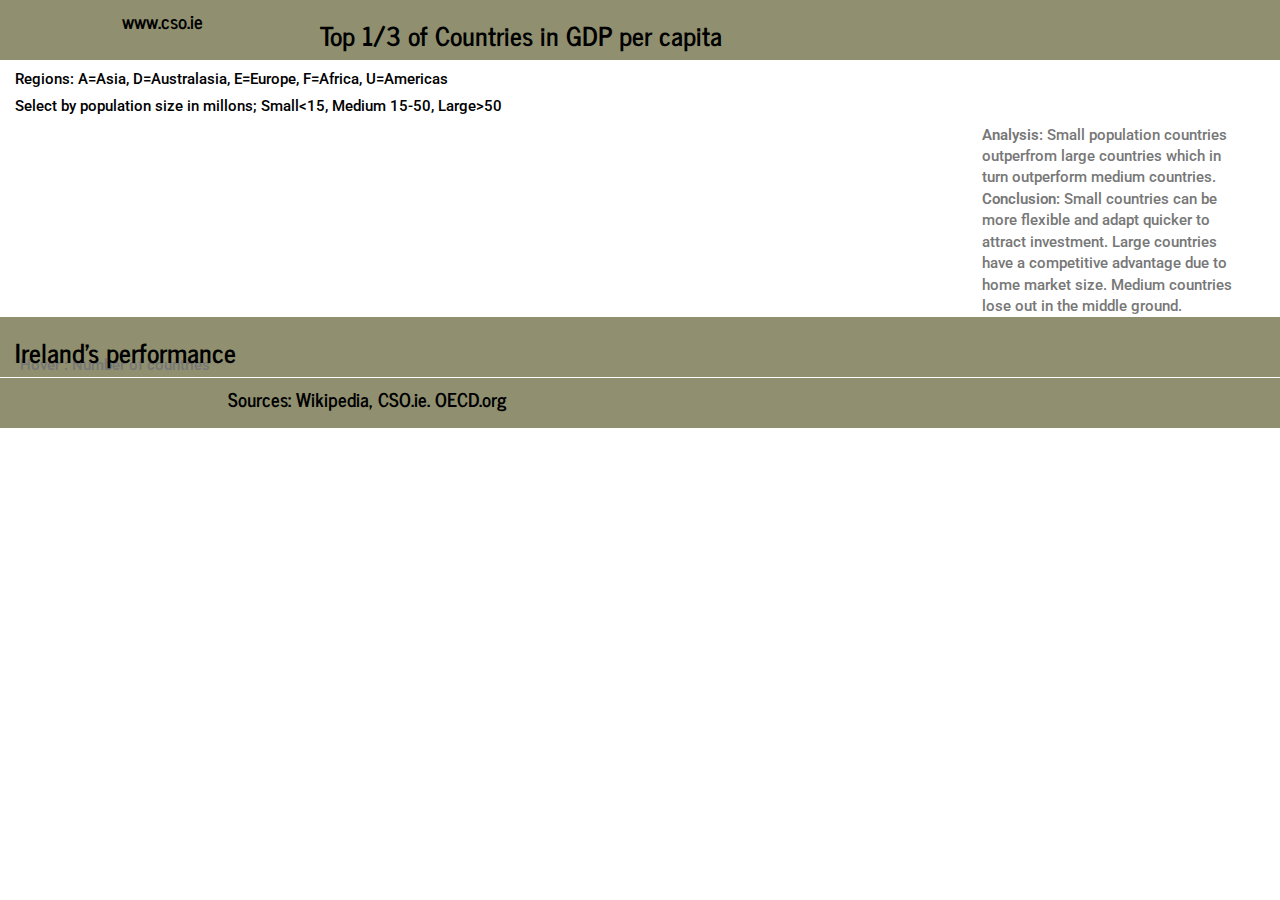
==== index.html @ 3779680b "added jsonstat graph" ====
<!DOCTYPE html>
<html lang="en">
<head>
    <meta charset="UTF-8">
    <meta name="viewport" content="width=device-width, initial-scale=1.0">
    <meta http-equiv="X-UA-Compatible" content="ie=edge">
    <link rel="stylesheet" href="static/css/bootstrap.min.css" type="text/css" />
    <link rel="stylesheet" href="https://maxcdn.bootstrapcdn.com/font-awesome/4.7.0/css/font-awesome.min.css" type="text/css" />
    <link href="https://fonts.googleapis.com/css?family=Roboto" rel="stylesheet"/>
    <link rel="stylesheet" href="static/css/dc.min.css" type="text/css" />
    <script type="text/javascript" src="static/js/d3.min.js"></script>
    <script type="text/javascript" src="static/js/crossfilter.min.js"></script>
    <script type="text/javascript" src="static/js/dc.min.js"></script>
    <script type="text/javascript" src="static/js/queue.min.js"></script>
    <script type="text/javascript" src="static/js/gdp.js"></script>
    <title>GDP Data G60</title>
    <style type="text/css">
        header, footer { margin: 0;
                        background-color: #909070;
                        min-height: 50px; }
        h6, #blurb, #pie {  font-family: "Roboto", sans-serif;
                          font-weight: 500;
                          font-size: 15px; }
        #pie { position: relative;
                top: 230px;
                left:20px; }
        @media(max-width:991px) { #pie {display:none;}}
        #blurb { width: 90%; }
        span { font-weight: 600; }
    </style>
</head>
<body>
    <header class="container-fluid">
        <div class="row">
            <a href="https://www.cso.ie" target="_blank">
                <div class="col-sm-2 col-sm-offset-1"><h4>www.cso.ie</h4></div>
            </a>
            <div class="col-sm-8 ">
                <div class="row">
                    <div>
                       <h3>Top 1/3 of Countries in GDP per capita</h3>
                   </div>
               </div>
           </div>    
        </div>
    </header>
    
    <div class="col-xs-12">
        <h6>Regions: A=Asia, D=Australasia, E=Europe, F=Africa, U=Americas</h6>
        <h6>Select by population size in millons; Small<15, Medium 15-50, Large>50</h6>
    </div>
    <div class="row">
        <div class="col-xs-7 col-sm-8 col-md-3 col-lg-3">  
            <div id="gdpie" >
                <span id=pie>Hover : Number of countries</span> 
        </div>
    </div>
    <div class="col-xs-5 col-sm-3 col-md-2 col-lg-2">    
        <div id="selector">  
        </div>
    </div>
    <div class="col-xs-12 col-sm-5 col-md-4 col-lg-4"> 
        <div id="average-gdppc"> 
        </div>
    </div>
    <div class="col-xs-12 col-sm-12 col-md-12 col-lg-3">
        <div id="blurb"> 
            <span>Analysis:</span> Small population countries outperfrom large countries which in turn 
            outperform medium countries.
            </br> <span>Conclusion:</span> Small countries can be more flexible and adapt quicker to attract investment. 
            Large countries have a competitive advantage due to home market size. 
            Medium countries lose out in the middle ground.
            </div>
        </div>
    </div>   
       
    <header class="container-fluid">
        <div class="row">
             <div class="col-xs-12 col-sm-12 col-md-12">
                    <div>
                       <h3>Ireland's performance</h3>
                   </div>
            </div>
        </div>
    </header>
    <div class="row">
        <div class="col-xs-12 col-sm-8 col-md-5 col-md-offset-1 col-lg-4 col-lg-offset-1">
            <div id="trade-balance">
            </div>
        </div>
        <div class="col-xs-12 col-sm-8 col-md-5 col-lg-4">
            <div id="historic-gdp-growth">
            </div>
        </div>
    </div>
    <footer class="container-fluid">
        <div class="row">
            <div class="col-sm-10 col-sm-offset-2">
                <h4>Sources: Wikipedia, CSO.ie. OECD.org</h4>
            </div>
        </div>
    </footer>
</body>
</html>
---- static/css/dc.min.css ----
.dc-chart .box text,.dc-chart g.axis text{-webkit-touch-callout:none;-khtml-user-select:none;pointer-events:none}.dc-chart path.dc-symbol,.dc-legend g.dc-legend-item.fadeout{fill-opacity:.5;stroke-opacity:.5}div.dc-chart{float:left}.dc-chart rect.bar{stroke:none;cursor:pointer}.dc-chart rect.bar:hover{fill-opacity:.5}.dc-chart rect.deselected{stroke:none;fill:#ccc}.dc-chart .pie-slice{fill:#fff;font-size:12px;cursor:pointer}.dc-chart .pie-slice.external{fill:#000}.dc-chart .pie-slice :hover,.dc-chart .pie-slice.highlight{fill-opacity:.8}.dc-chart .pie-path{fill:none;stroke-width:2px;stroke:#000;opacity:.4}.dc-chart .selected circle,.dc-chart .selected path{stroke-width:3;stroke:#ccc;fill-opacity:1}.dc-chart .deselected circle,.dc-chart .deselected path{stroke:none;fill-opacity:.5;fill:#ccc}.dc-chart .axis line,.dc-chart .axis path{fill:none;stroke:#000;shape-rendering:crispEdges}.dc-chart .axis text{font:10px sans-serif}.dc-chart .axis .grid-line,.dc-chart .axis .grid-line line,.dc-chart .grid-line,.dc-chart .grid-line line{fill:none;stroke:#ccc;opacity:.5;shape-rendering:crispEdges}.dc-chart .brush rect.background{z-index:-999}.dc-chart .brush rect.extent{fill:#4682b4;fill-opacity:.125}.dc-chart .brush .resize path{fill:#eee;stroke:#666}.dc-chart path.line{fill:none;stroke-width:1.5px}.dc-chart path.area{fill-opacity:.3;stroke:none}.dc-chart path.highlight{stroke-width:3;fill-opacity:1;stroke-opacity:1}.dc-chart g.state{cursor:pointer}.dc-chart g.state :hover{fill-opacity:.8}.dc-chart g.state path{stroke:#fff}.dc-chart g.deselected path{fill:grey}.dc-chart g.deselected text{display:none}.dc-chart g.row rect{fill-opacity:.8;cursor:pointer}.dc-chart g.row rect:hover{fill-opacity:.6}.dc-chart g.row text{fill:#fff;font-size:12px;cursor:pointer}.dc-chart g.dc-tooltip path{fill:none;stroke:grey;stroke-opacity:.8}.dc-chart g.county path{stroke:#fff;fill:none}.dc-chart g.debug rect{fill:#00f;fill-opacity:.2}.dc-chart g.axis text{-webkit-user-select:none;-moz-user-select:none;-ms-user-select:none;user-select:none}.dc-chart .node{font-size:.7em;cursor:pointer}.dc-chart .node :hover{fill-opacity:.8}.dc-chart .bubble{stroke:none;fill-opacity:.6}.dc-chart .highlight{fill-opacity:1;stroke-opacity:1}.dc-chart .fadeout{fill-opacity:.2;stroke-opacity:.2}.dc-chart .box text{font:10px sans-serif;-webkit-user-select:none;-moz-user-select:none;-ms-user-select:none;user-select:none}.dc-chart .box circle,.dc-chart .box line{fill:#fff}.dc-chart .box circle,.dc-chart .box line,.dc-chart .box rect{stroke:#000;stroke-width:1.5px}.dc-chart .box .center{stroke-dasharray:3,3}.dc-chart .box .outlier{fill:none;stroke:#ccc}.dc-chart .symbol,.dc-chart circle.dot{stroke:none}.dc-chart .box.deselected{opacity:.5}.dc-chart .box.deselected .box{fill:#ccc}.dc-chart .heatmap .box-group.deselected rect{stroke:none;fill-opacity:.5;fill:#ccc}.dc-chart .heatmap g.axis text{pointer-events:all;cursor:pointer}.dc-chart .empty-chart .pie-slice{cursor:default}.dc-chart .empty-chart .pie-slice path{fill:#fee;cursor:default}.dc-data-count{float:right;margin-top:15px;margin-right:15px}.dc-data-count .filter-count,.dc-data-count .total-count{color:#3182bd;font-weight:700}.dc-legend{font-size:11px}.dc-legend .dc-legend-item{cursor:pointer}.dc-hard .number-display{float:none}
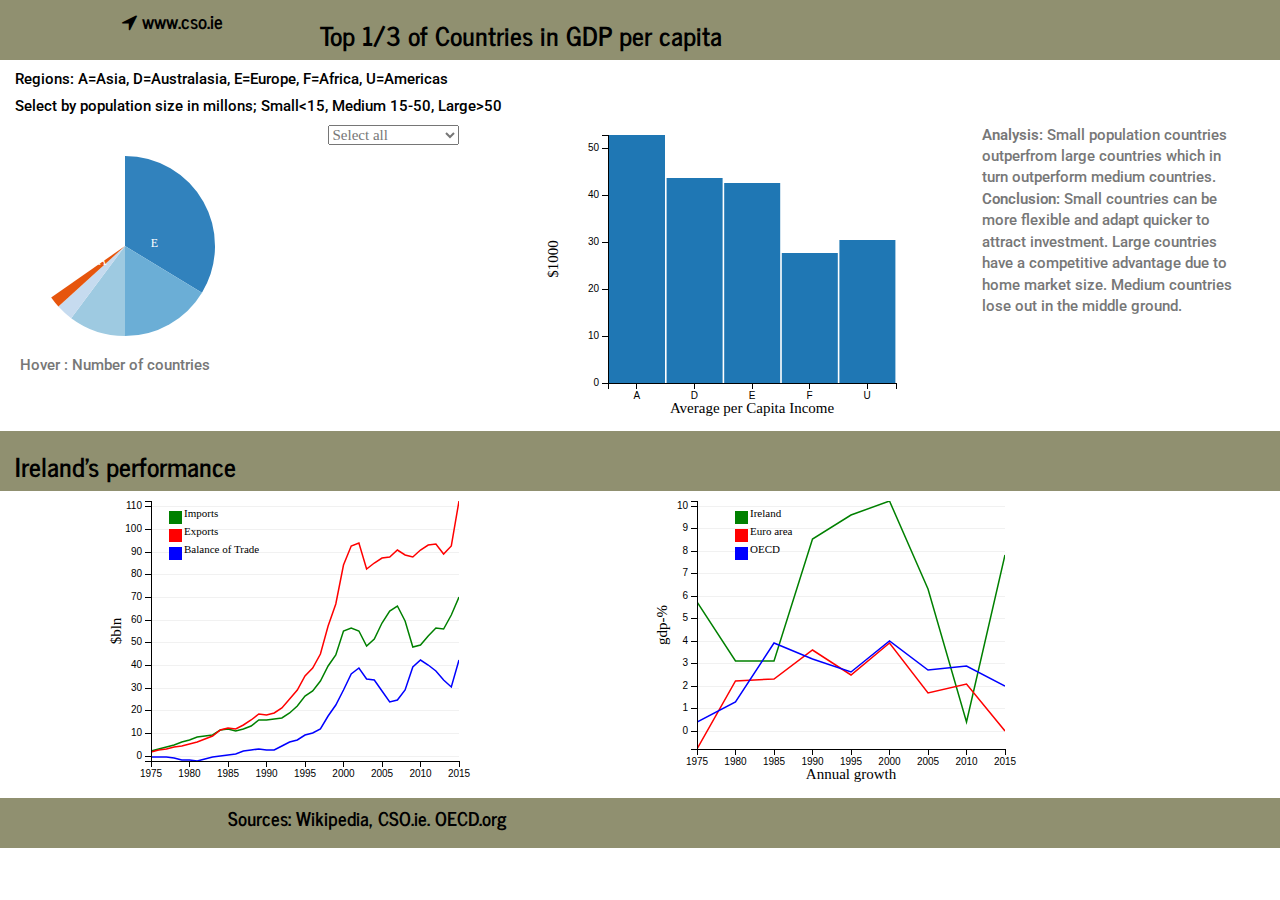
==== commit da85cbd1: "added fafa and comments" ====
--- a/index.html
+++ b/index.html
@@ -33,7 +33,9 @@
     <header class="container-fluid">
         <div class="row">
             <a href="https://www.cso.ie" target="_blank">
-                <div class="col-sm-2 col-sm-offset-1"><h4>www.cso.ie</h4></div>
+                <div class="col-sm-2 col-sm-offset-1">
+                        <h4><i class="fa fa-location-arrow"></i> www.cso.ie</h4>
+                </div>
             </a>
             <div class="col-sm-8 ">
                 <div class="row">
@@ -88,7 +90,7 @@
             <div id="trade-balance">
             </div>
         </div>
-        <div class="col-xs-12 col-sm-8 col-md-5 col-lg-4">
+        <div class="col-xs-12 col-sm-8 col-md-5 col-md-offset-1 col-lg-4">
             <div id="historic-gdp-growth">
             </div>
         </div>
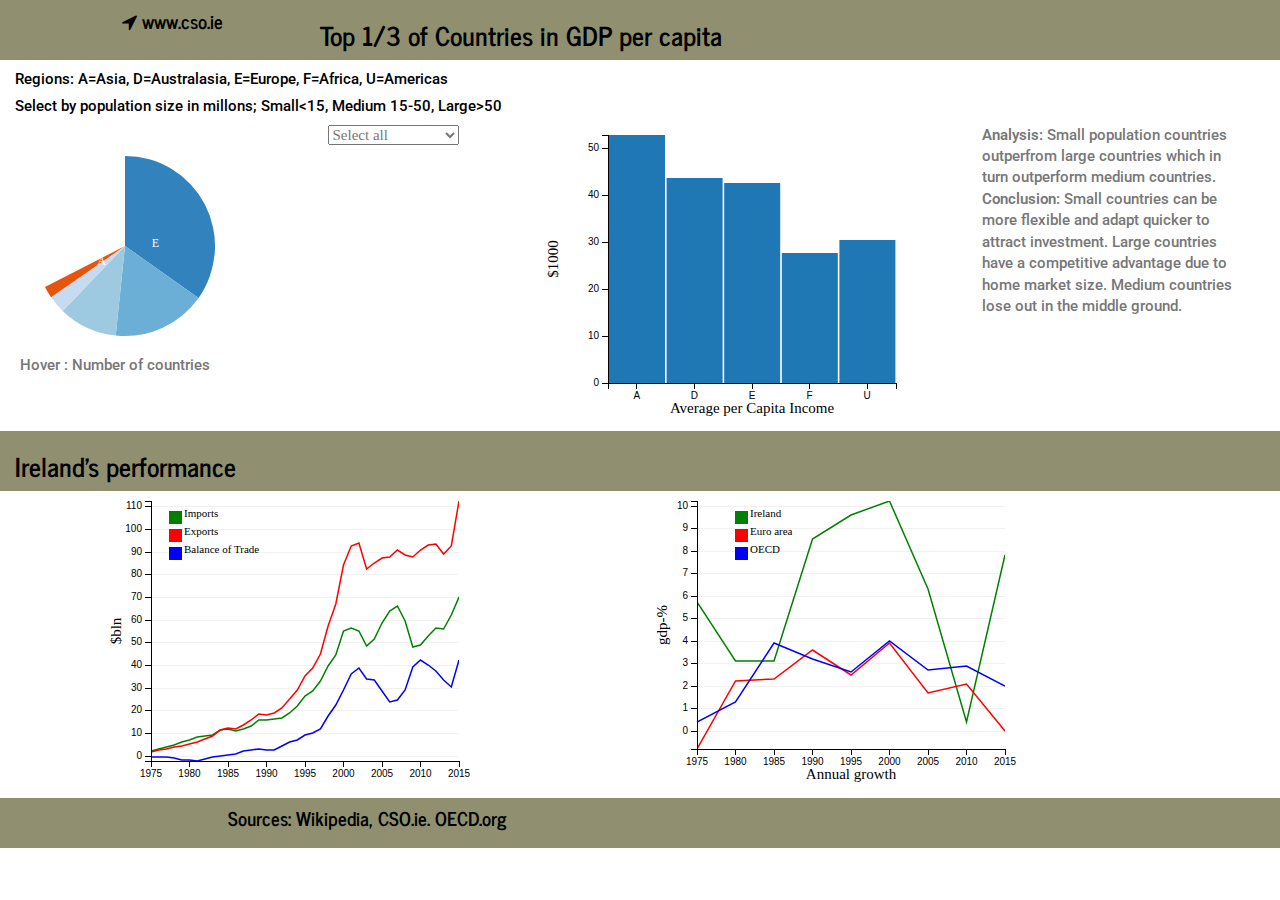
==== commit 52a06b67: "moved my js to own folder" ====
--- a/index.html
+++ b/index.html
@@ -12,7 +12,7 @@
     <script type="text/javascript" src="static/js/crossfilter.min.js"></script>
     <script type="text/javascript" src="static/js/dc.min.js"></script>
     <script type="text/javascript" src="static/js/queue.min.js"></script>
-    <script type="text/javascript" src="static/js/gdp.js"></script>
+    <script type="text/javascript" src="static/js-my/gdp.js"></script>
     <title>GDP Data G60</title>
     <style type="text/css">
         header, footer { margin: 0;
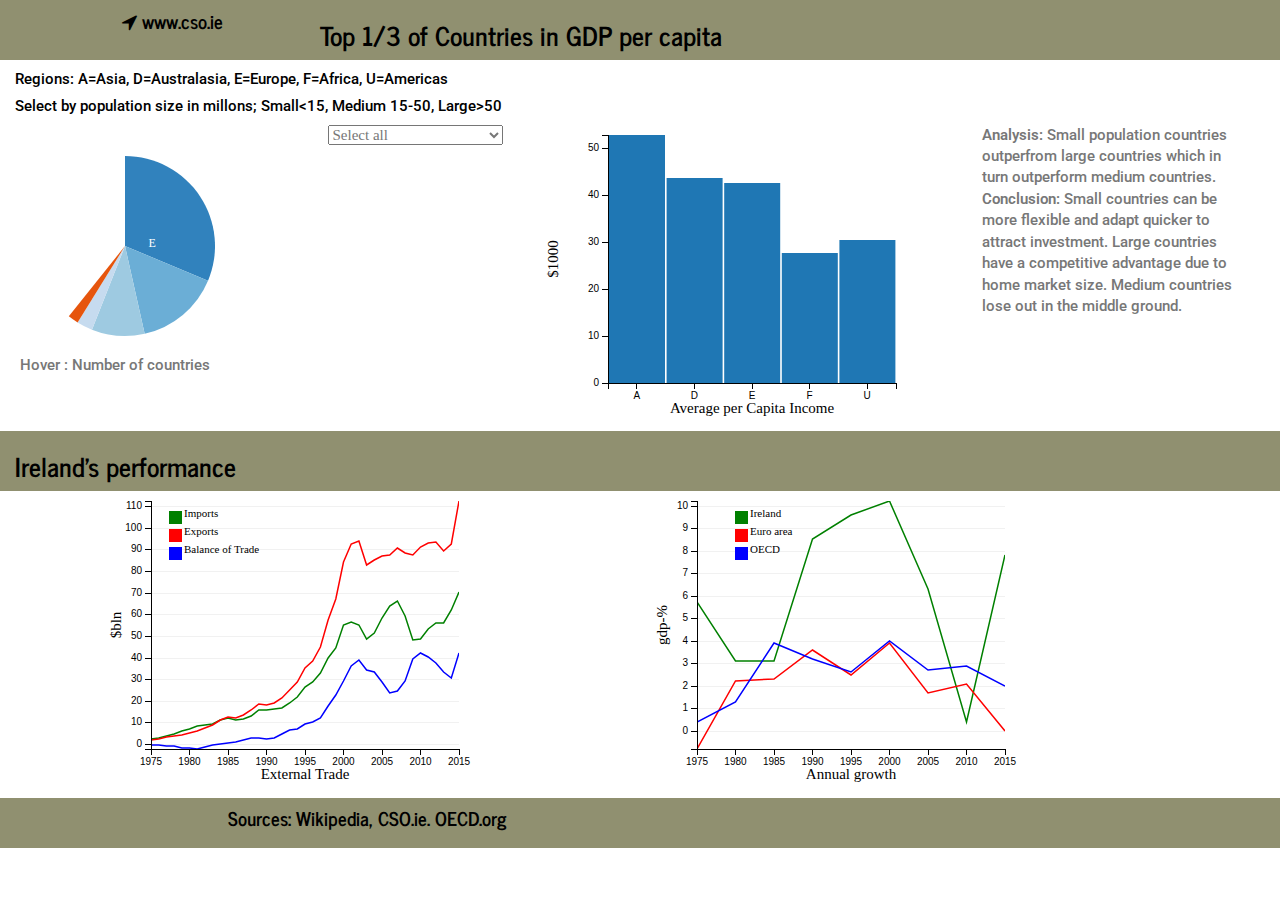
==== commit a2c435eb: "gdp.js split into two js files" ====
--- a/index.html
+++ b/index.html
@@ -8,17 +8,13 @@
     <link rel="stylesheet" href="https://maxcdn.bootstrapcdn.com/font-awesome/4.7.0/css/font-awesome.min.css" type="text/css" />
     <link href="https://fonts.googleapis.com/css?family=Roboto" rel="stylesheet"/>
     <link rel="stylesheet" href="static/css/dc.min.css" type="text/css" />
-    <script type="text/javascript" src="static/js/d3.min.js"></script>
-    <script type="text/javascript" src="static/js/crossfilter.min.js"></script>
-    <script type="text/javascript" src="static/js/dc.min.js"></script>
-    <script type="text/javascript" src="static/js/queue.min.js"></script>
-    <script type="text/javascript" src="static/js-my/gdp.js"></script>
+   
     <title>GDP Data G60</title>
     <style type="text/css">
-        header, footer { margin: 0;
+        header, footer {margin: 0;
                         background-color: #909070;
                         min-height: 50px; }
-        h6, #blurb, #pie {  font-family: "Roboto", sans-serif;
+        h6, #blurb, #pie {font-family: "Roboto", sans-serif;
                           font-weight: 500;
                           font-size: 15px; }
         #pie { position: relative;
@@ -102,5 +98,11 @@
             </div>
         </div>
     </footer>
+    <script type="text/javascript" src="static/js/d3.min.js"></script>
+    <script type="text/javascript" src="static/js/crossfilter.min.js"></script>
+    <script type="text/javascript" src="static/js/dc.min.js"></script>
+    <script type="text/javascript" src="static/js/queue.min.js"></script>
+    <script type="text/javascript" src="static/js-my/gdp.js"></script>
+    <script type="text/javascript" src="static/js-my/flatten.js"></script>
 </body>
 </html>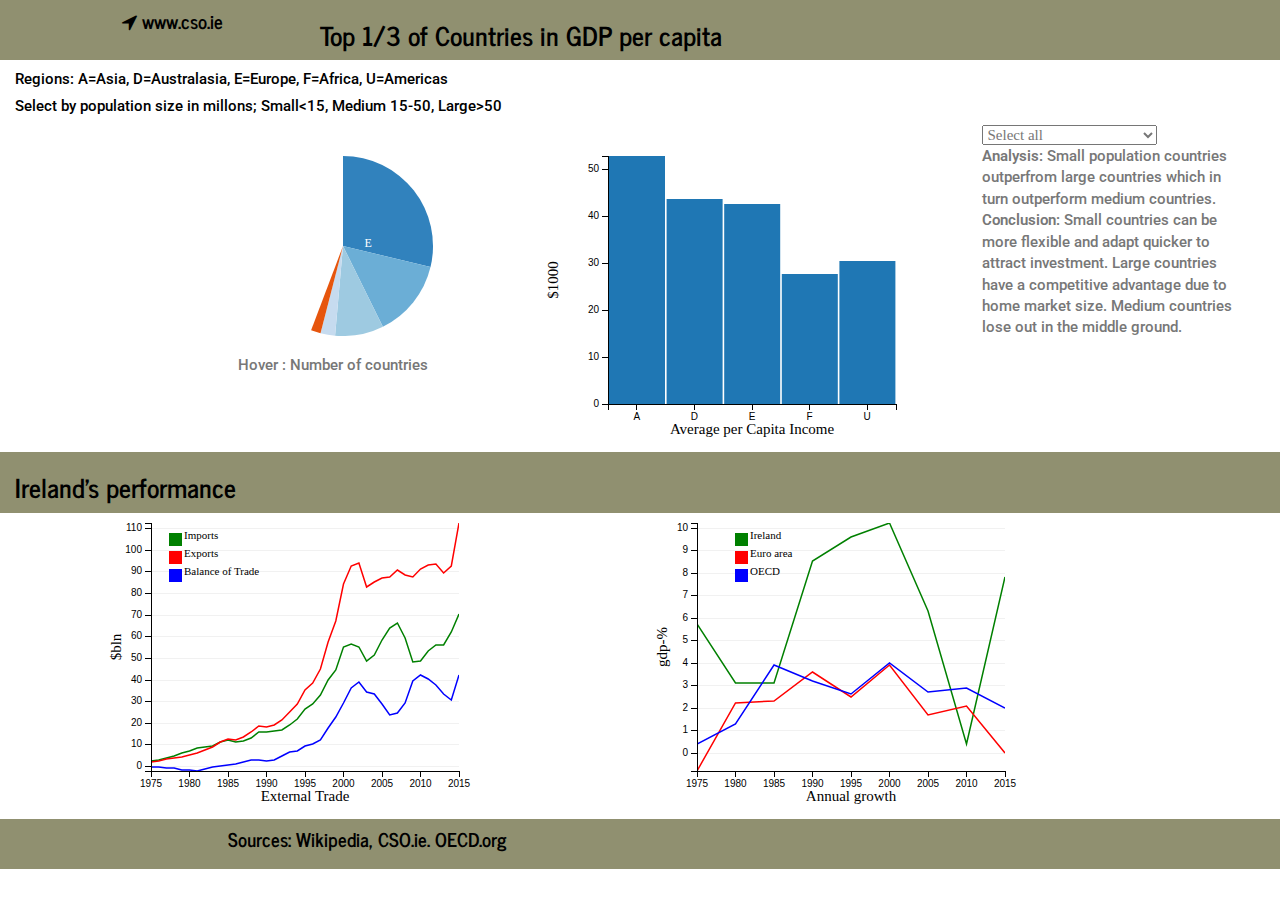
==== commit 79ffacbf: "adjusted selector" ====
--- a/index.html
+++ b/index.html
@@ -48,12 +48,12 @@
         <h6>Select by population size in millons; Small<15, Medium 15-50, Large>50</h6>
     </div>
     <div class="row">
-        <div class="col-xs-7 col-sm-8 col-md-3 col-lg-3">  
+        <div class="col-xs-10 col-xs-offset-2 col-sm-8 col-md-3 col-lg-3">  
             <div id="gdpie" >
                 <span id=pie>Hover : Number of countries</span> 
         </div>
     </div>
-    <div class="col-xs-5 col-sm-3 col-md-2 col-lg-2">    
+    <div class="col-xs-8  col-xs-offset-4 col-sm-3 col-md-2 col-lg-2">    
         <div id="selector">  
         </div>
     </div>
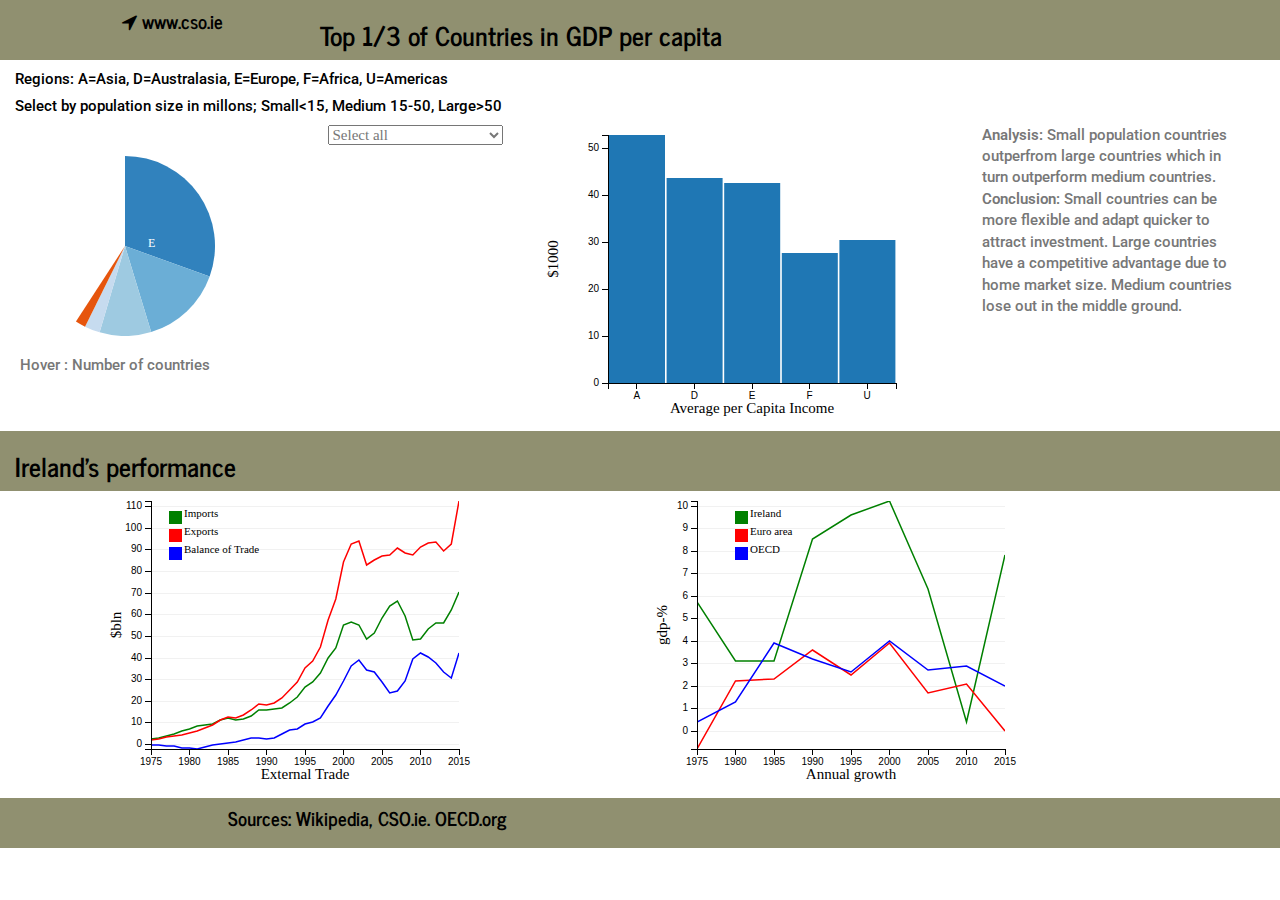
==== commit 647cd531: "fixed selector col-offset" ====
--- a/index.html
+++ b/index.html
@@ -48,30 +48,30 @@
         <h6>Select by population size in millons; Small<15, Medium 15-50, Large>50</h6>
     </div>
     <div class="row">
-        <div class="col-xs-10 col-xs-offset-2 col-sm-8 col-md-3 col-lg-3">  
-            <div id="gdpie" >
-                <span id=pie>Hover : Number of countries</span> 
+        <div class="col-xs-10 col-xs-offset-2 col-sm-8 col-sm-offset-0 col-md-3 col-lg-3">  
+            <div id="gdpie">
+                <span id="pie">Hover : Number of countries</span> 
         </div>
     </div>
-    <div class="col-xs-8  col-xs-offset-4 col-sm-3 col-md-2 col-lg-2">    
-        <div id="selector">  
-        </div>
-    </div>
-    <div class="col-xs-12 col-sm-5 col-md-4 col-lg-4"> 
-        <div id="average-gdppc"> 
-        </div>
-    </div>
-    <div class="col-xs-12 col-sm-12 col-md-12 col-lg-3">
-        <div id="blurb"> 
-            <span>Analysis:</span> Small population countries outperfrom large countries which in turn 
-            outperform medium countries.
-            </br> <span>Conclusion:</span> Small countries can be more flexible and adapt quicker to attract investment. 
-            Large countries have a competitive advantage due to home market size. 
-            Medium countries lose out in the middle ground.
+        <div class="col-xs-8  col-xs-offset-4 col-sm-3 col-sm-offset-0 col-md-2 col-lg-2">    
+            <div id="selector" class="dropdown">  
             </div>
         </div>
-    </div>   
-       
+        <div class="col-xs-12 col-sm-5 col-md-4 col-lg-4"> 
+            <div id="average-gdppc"> 
+            </div>
+        </div>
+        <div class="col-xs-12 col-sm-12 col-md-12 col-lg-3">
+            <div id="blurb"> 
+                <span>Analysis:</span> Small population countries outperfrom large countries which in turn 
+                outperform medium countries.
+                </br> <span>Conclusion:</span> Small countries can be more flexible and adapt quicker to attract investment. 
+                Large countries have a competitive advantage due to home market size. 
+                Medium countries lose out in the middle ground.
+                </div>
+            </div>
+        </div>   
+    </div> 
     <header class="container-fluid">
         <div class="row">
              <div class="col-xs-12 col-sm-12 col-md-12">
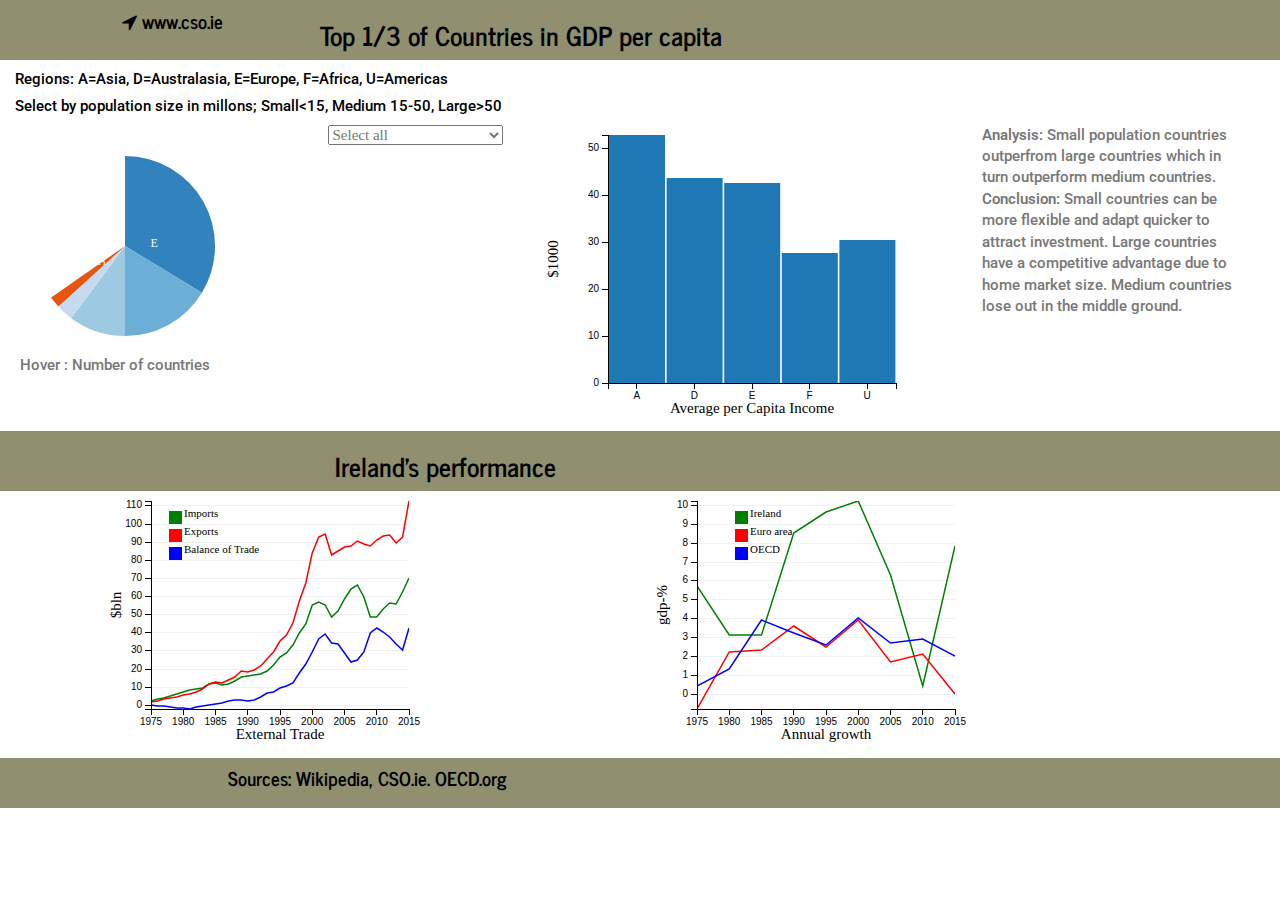
==== commit 4bd64619: "Bootstrap adjustments" ====
--- a/index.html
+++ b/index.html
@@ -48,16 +48,16 @@
         <h6>Select by population size in millons; Small<15, Medium 15-50, Large>50</h6>
     </div>
     <div class="row">
-        <div class="col-xs-10 col-xs-offset-2 col-sm-8 col-sm-offset-0 col-md-3 col-lg-3">  
+        <div class="col-xs-10 col-xs-offset-2 col-sm-6 col-sm-offset-0 col-md-3 col-lg-3">  
             <div id="gdpie">
                 <span id="pie">Hover : Number of countries</span> 
         </div>
     </div>
-        <div class="col-xs-8  col-xs-offset-4 col-sm-3 col-sm-offset-0 col-md-2 col-lg-2">    
+        <div class="col-xs-8 col-xs-offset-4 col-sm-3 col-sm-offset-0 col-md-2 col-lg-2">    
             <div id="selector" class="dropdown">  
             </div>
         </div>
-        <div class="col-xs-12 col-sm-5 col-md-4 col-lg-4"> 
+        <div class="col-xs-12 col-sm-8 col-md-4 col-lg-4"> 
             <div id="average-gdppc"> 
             </div>
         </div>
@@ -74,7 +74,7 @@
     </div> 
     <header class="container-fluid">
         <div class="row">
-             <div class="col-xs-12 col-sm-12 col-md-12">
+             <div class="col-xs-9 col-md-9 col-md-offset-3">
                     <div>
                        <h3>Ireland's performance</h3>
                    </div>
@@ -82,11 +82,11 @@
         </div>
     </header>
     <div class="row">
-        <div class="col-xs-12 col-sm-8 col-md-5 col-md-offset-1 col-lg-4 col-lg-offset-1">
+        <div class="col-xs-10 col-xs-offset-1 col-sm-6 col-sm-offset-3 col-lg-4 col-lg-offset-1">
             <div id="trade-balance">
             </div>
         </div>
-        <div class="col-xs-12 col-sm-8 col-md-5 col-md-offset-1 col-lg-4">
+        <div class="col-xs-10 col-xs-offset-1 col-sm-6 col-sm-offset-3 col-lg-4 col-lg-offset-1">
             <div id="historic-gdp-growth">
             </div>
         </div>
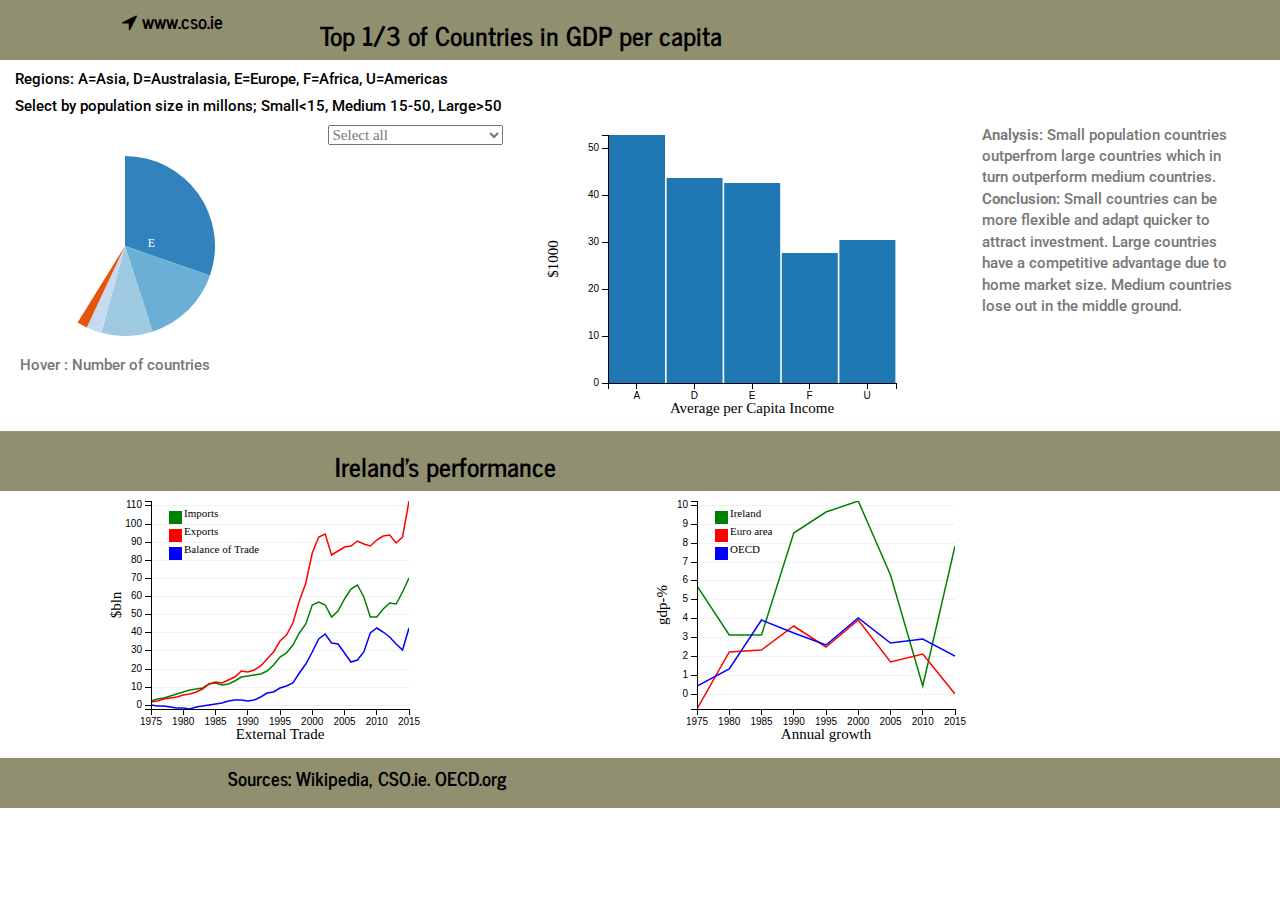
==== commit 85969fe9: "validators corrections" ====
--- a/index.html
+++ b/index.html
@@ -8,29 +8,15 @@
     <link rel="stylesheet" href="https://maxcdn.bootstrapcdn.com/font-awesome/4.7.0/css/font-awesome.min.css" type="text/css" />
     <link href="https://fonts.googleapis.com/css?family=Roboto" rel="stylesheet"/>
     <link rel="stylesheet" href="static/css/dc.min.css" type="text/css" />
-   
+    <link rel="stylesheet" href="static/css-my/style.css" type="text/css" />
     <title>GDP Data G60</title>
-    <style type="text/css">
-        header, footer {margin: 0;
-                        background-color: #909070;
-                        min-height: 50px; }
-        h6, #blurb, #pie {font-family: "Roboto", sans-serif;
-                          font-weight: 500;
-                          font-size: 15px; }
-        #pie { position: relative;
-                top: 230px;
-                left:20px; }
-        @media(max-width:991px) { #pie {display:none;}}
-        #blurb { width: 90%; }
-        span { font-weight: 600; }
-    </style>
 </head>
 <body>
     <header class="container-fluid">
         <div class="row">
             <a href="https://www.cso.ie" target="_blank">
                 <div class="col-sm-2 col-sm-offset-1">
-                        <h4><i class="fa fa-location-arrow"></i> www.cso.ie</h4>
+                    <h4><i class="fa fa-location-arrow"></i> www.cso.ie</h4>
                 </div>
             </a>
             <div class="col-sm-8 ">
@@ -45,14 +31,14 @@
     
     <div class="col-xs-12">
         <h6>Regions: A=Asia, D=Australasia, E=Europe, F=Africa, U=Americas</h6>
-        <h6>Select by population size in millons; Small<15, Medium 15-50, Large>50</h6>
+        <h6>Select by population size in millons; Small&lt;15, Medium 15-50, Large>50</h6>
     </div>
     <div class="row">
         <div class="col-xs-10 col-xs-offset-2 col-sm-6 col-sm-offset-0 col-md-3 col-lg-3">  
             <div id="gdpie">
                 <span id="pie">Hover : Number of countries</span> 
+            </div>
         </div>
-    </div>
         <div class="col-xs-8 col-xs-offset-4 col-sm-3 col-sm-offset-0 col-md-2 col-lg-2">    
             <div id="selector" class="dropdown">  
             </div>
@@ -65,19 +51,19 @@
             <div id="blurb"> 
                 <span>Analysis:</span> Small population countries outperfrom large countries which in turn 
                 outperform medium countries.
-                </br> <span>Conclusion:</span> Small countries can be more flexible and adapt quicker to attract investment. 
+                <br><span>Conclusion:</span> Small countries can be more flexible and adapt quicker to attract investment. 
                 Large countries have a competitive advantage due to home market size. 
                 Medium countries lose out in the middle ground.
-                </div>
             </div>
-        </div>   
-    </div> 
+        </div>
+    </div>   
+    
     <header class="container-fluid">
         <div class="row">
-             <div class="col-xs-9 col-md-9 col-md-offset-3">
-                    <div>
-                       <h3>Ireland's performance</h3>
-                   </div>
+            <div class="col-xs-9 col-md-9 col-md-offset-3">
+                <div>
+                    <h3>Ireland's performance</h3>
+                </div>
             </div>
         </div>
     </header>
@@ -91,6 +77,7 @@
             </div>
         </div>
     </div>
+    
     <footer class="container-fluid">
         <div class="row">
             <div class="col-sm-10 col-sm-offset-2">
@@ -98,11 +85,13 @@
             </div>
         </div>
     </footer>
-    <script type="text/javascript" src="static/js/d3.min.js"></script>
-    <script type="text/javascript" src="static/js/crossfilter.min.js"></script>
-    <script type="text/javascript" src="static/js/dc.min.js"></script>
-    <script type="text/javascript" src="static/js/queue.min.js"></script>
-    <script type="text/javascript" src="static/js-my/gdp.js"></script>
-    <script type="text/javascript" src="static/js-my/flatten.js"></script>
+    
+    <script src="static/js/d3.min.js"></script>
+    <script src="static/js/crossfilter.min.js"></script>
+    <script src="static/js/dc.min.js"></script>
+    <script src="static/js/queue.min.js"></script>
+    <script src="static/js-my/gdp.js"></script>
+    <script src="static/js-my/flatten.js"></script>
+    
 </body>
 </html>--- a/static/css-my/style.css
+++ b/static/css-my/style.css
@@ -0,0 +1,25 @@
+header, footer {
+    margin: 0;
+    background-color: #909070;
+    min-height: 50px; 
+}
+h6, #blurb, #pie {
+    font-family: "Roboto", sans-serif;
+    font-weight: 500;
+    font-size: 15px; 
+}
+#pie { 
+    position: relative;
+    top: 230px;
+    left:20px; 
+}
+#blurb { 
+    width: 90%; 
+}
+span { 
+    font-weight: 600; 
+}
+@media(max-width:991px) {
+    #pie {display:none;}
+}
+    